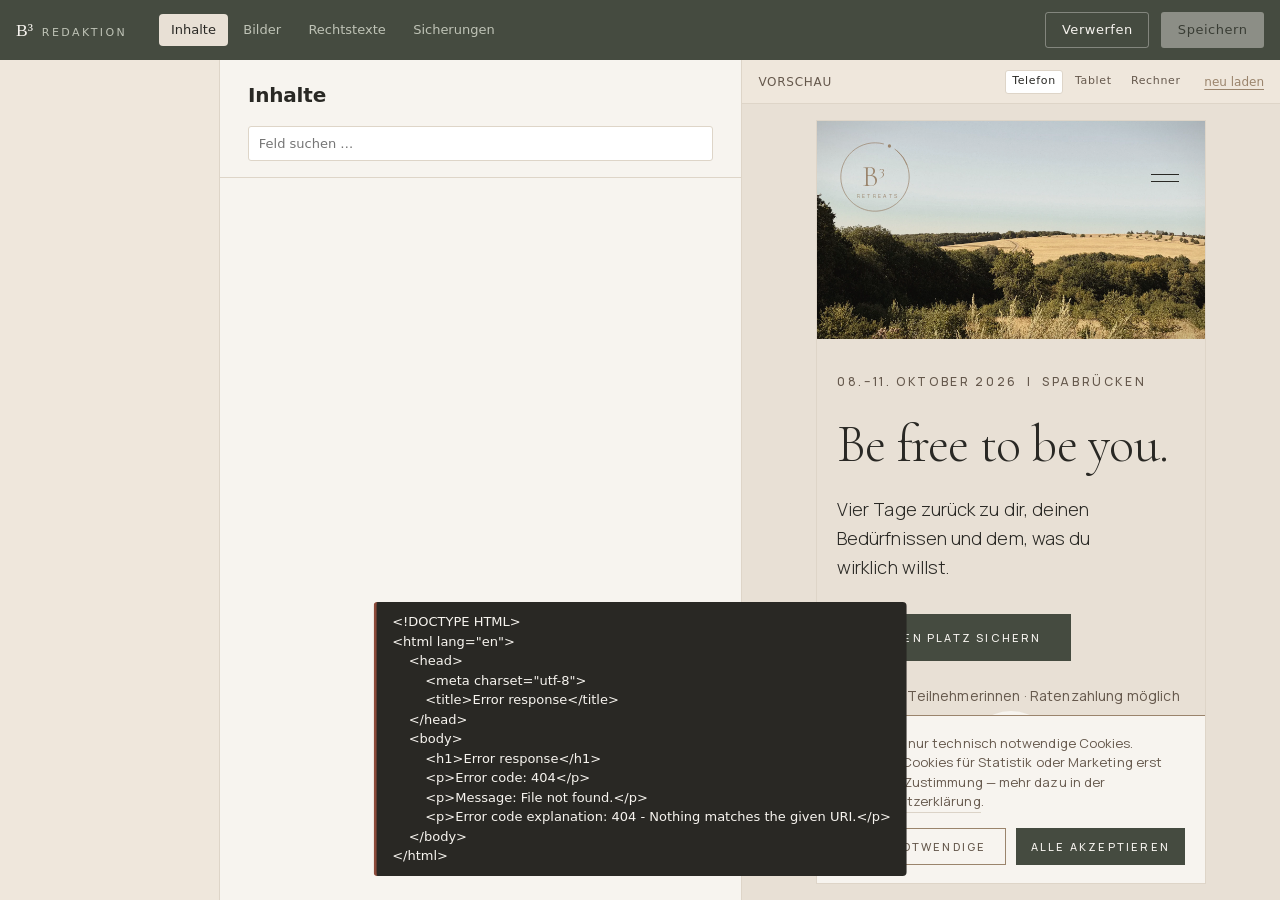
==== admin/index.html @ 3f6e3f67 "fix" ====
<!DOCTYPE html>
<html lang="de">
<head>
<meta charset="utf-8">
<meta name="viewport" content="width=device-width, initial-scale=1">
<meta name="robots" content="noindex, nofollow">
<title>Redaktion — B³ Retreats</title>
<link rel="stylesheet" href="admin.css">
</head>
<body>

<header class="top">
  <div class="top__brand">
    <span class="top__mark">B³</span>
    <span class="top__title">Redaktion</span>
  </div>

  <nav class="tabs" id="tabs" aria-label="Bereiche">
    <button type="button" class="tab is-on" data-tab="inhalt">Inhalte</button>
    <button type="button" class="tab" data-tab="bilder">Bilder</button>
    <button type="button" class="tab" data-tab="recht">Rechtstexte</button>
    <button type="button" class="tab" data-tab="sicherungen">Sicherungen</button>
  </nav>

  <div class="top__actions">
    <span class="state" id="state" role="status" aria-live="polite"></span>
    <button type="button" class="btn btn--ghost" id="reload">Verwerfen</button>
    <button type="button" class="btn btn--primary" id="save" disabled>Speichern</button>
  </div>
</header>

<main class="shell">

  <!-- Inhalte ------------------------------------------------------------- -->
  <section class="pane is-on" id="pane-inhalt">
    <nav class="side" id="side" aria-label="Abschnitte"></nav>

    <div class="work">
      <div class="work__head">
        <h1 id="group-title">Inhalte</h1>
        <p class="hint" id="group-hint"></p>
        <input type="search" id="filter" placeholder="Feld suchen …" aria-label="Feld suchen">
      </div>
      <form class="fields" id="fields" autocomplete="off"></form>
    </div>

    <aside class="preview">
      <div class="preview__bar">
        <span>Vorschau</span>
        <div class="preview__sizes" role="group" aria-label="Breite">
          <button type="button" data-w="390" class="is-on">Telefon</button>
          <button type="button" data-w="820">Tablet</button>
          <button type="button" data-w="1440">Rechner</button>
        </div>
        <button type="button" id="preview-reload" class="linklike">neu laden</button>
      </div>
      <div class="preview__stage">
        <iframe id="preview" title="Vorschau der Startseite" src="../index.html"></iframe>
      </div>
    </aside>
  </section>

  <!-- Bilder -------------------------------------------------------------- -->
  <section class="pane" id="pane-bilder">
    <div class="plain">
      <h1>Bilder</h1>
      <p class="hint">
        Neue Fotos bekommen denselben Farblook wie alle anderen: Lichter zurück,
        wärmerer Weißabgleich, gedämpfter Himmel, Korn und warme Vignette. Ohne
        diesen Schritt fällt ein Bild sofort aus der Tonalität der Seite.
      </p>

      <div class="upload" id="upload">
        <div class="upload__drop" id="drop">
          <p><strong>Foto hierher ziehen</strong> oder <label class="linklike" for="file">auswählen</label></p>
          <input type="file" id="file" accept="image/*" hidden>
        </div>

        <div class="upload__opts">
          <label>Name der Datei
            <input type="text" id="up-name" placeholder="z. B. ort-terrasse">
            <span class="hint">Kleinbuchstaben und Bindestriche, ohne Endung</span>
          </label>
          <label>Bildrolle
            <select id="up-profile"></select>
            <span class="hint">Bestimmt den Farblook — Porträt schont Hauttöne, Außen dämpft den Himmel</span>
          </label>
          <label>Seitenverhältnis
            <select id="up-aspect">
              <option value="0.8">4 : 5 — hoch, für Arkaden und Porträts</option>
              <option value="0.75">3 : 4 — hoch</option>
              <option value="1">1 : 1 — quadratisch</option>
              <option value="1.3333">4 : 3 — quer</option>
              <option value="1.7778">16 : 9 — quer, für Friese</option>
              <option value="2.4">2,4 : 1 — breiter Fries</option>
            </select>
          </label>
          <label>Breite in Pixeln
            <input type="number" id="up-width" value="1000" min="200" max="3000" step="100">
          </label>
          <button type="button" class="btn btn--primary" id="up-go" disabled>Verarbeiten</button>
        </div>
      </div>

      <h2>Im Projekt</h2>
      <div class="gallery" id="gallery"></div>
    </div>
  </section>

  <!-- Rechtstexte --------------------------------------------------------- -->
  <section class="pane" id="pane-recht">
    <div class="plain">
      <h1>Rechtstexte</h1>
      <p class="hint">
        Quelle für Impressum, Datenschutz und AGB. Nach dem Speichern werden die
        drei Seiten neu erzeugt — <code>impressum.html</code>, <code>datenschutz.html</code>
        und <code>agb.html</code> nie von Hand bearbeiten.
      </p>

      <div class="legal-pick">
        <button type="button" class="chip is-on" data-legal="legal.md">legal.md — Impressum und Datenschutz</button>
        <button type="button" class="chip" data-legal="agb.txt">agb.txt — AGB</button>
      </div>

      <textarea id="legal-text" spellcheck="false" aria-label="Rechtstext"></textarea>
      <button type="button" class="btn btn--primary" id="legal-save">Rechtstexte speichern und neu bauen</button>
    </div>
  </section>

  <!-- Sicherungen --------------------------------------------------------- -->
  <section class="pane" id="pane-sicherungen">
    <div class="plain">
      <h1>Sicherungen</h1>
      <p class="hint">
        Vor jedem Speichern legt der Server eine Kopie von <code>content/site.json</code> an.
        Zurückholen ersetzt den heutigen Stand — und wird selbst wieder gesichert,
        ist also umkehrbar.
      </p>
      <div class="backups" id="backups"></div>
    </div>
  </section>

</main>

<div class="toast" id="toast" role="alert" aria-live="assertive" hidden></div>

<script src="admin.js"></script>
</body>
</html>
---- admin/admin.css ----
/* Redaktionsoberflaeche. Eigenes Blatt, nicht das der Seite: hier zaehlt
   Uebersicht, nicht Atmosphaere. Palette und Schrift kommen trotzdem von der
   Seite, damit die Vorschau daneben nicht wie ein Fremdkoerper wirkt. */

:root {
  --olive:      #454B40;
  --olive-deep: #383D34;
  --ink:        #292824;
  --ivory:      #F7F4EF;
  --sand:       #E8E0D5;
  --sand-warm:  #EFE7DC;
  --taupe:      #9A846C;
  --taupe-deep: #65584C;
  --rule:       #DED5C8;
  --sage:       #7D8174;
  --warn:       #8C4A3A;
  --ok:         #4A6B4F;

  --sans: 'Manrope', system-ui, -apple-system, 'Segoe UI', sans-serif;
  --mono: ui-monospace, SFMono-Regular, 'SF Mono', Menlo, monospace;

  --top-h: 60px;
  --ease: cubic-bezier(.22, .61, .36, 1);
}

* { box-sizing: border-box; }

html, body { height: 100%; }

body {
  margin: 0;
  font-family: var(--sans);
  font-size: 14px;
  line-height: 1.5;
  color: var(--ink);
  background: var(--ivory);
  overflow: hidden;
}

h1 { font-size: 1.25rem; font-weight: 600; margin: 0; letter-spacing: -.01em; }
h2 { font-size: .9375rem; font-weight: 600; margin: 2rem 0 .75rem; }
code { font-family: var(--mono); font-size: .8125em; background: var(--sand); padding: .1em .35em; border-radius: 3px; }

.hint { color: var(--taupe-deep); font-size: .8125rem; margin: .25rem 0 0; }

/* --- Kopfleiste ----------------------------------------------------------- */

.top {
  position: fixed;
  inset: 0 0 auto 0;
  z-index: 20;
  height: var(--top-h);
  display: flex;
  align-items: center;
  gap: 1.5rem;
  padding: 0 1rem;
  background: var(--olive);
  color: var(--ivory);
}

.top__brand { display: flex; align-items: baseline; gap: .55rem; }
.top__mark { font-size: 1.1rem; font-weight: 300; font-family: Georgia, serif; }
.top__title { font-size: .6875rem; letter-spacing: .22em; text-transform: uppercase; color: #BFC3B6; }

.tabs { display: flex; gap: .25rem; margin-left: .5rem; }

.tab {
  appearance: none;
  border: 0;
  background: transparent;
  color: #BFC3B6;
  font: inherit;
  font-size: .8125rem;
  padding: .45em .9em;
  border-radius: 4px;
  cursor: pointer;
  transition: background .2s var(--ease), color .2s var(--ease);
}
.tab:hover { color: var(--ivory); background: rgba(247, 244, 239, .08); }
.tab.is-on { color: var(--ink); background: var(--sand); }

.top__actions { margin-left: auto; display: flex; align-items: center; gap: .75rem; }

.state { font-size: .75rem; color: #BFC3B6; min-width: 9ch; text-align: right; }
.state[data-kind="dirty"] { color: #E0C089; }
.state[data-kind="ok"] { color: #A9C4A4; }
.state[data-kind="error"] { color: #E2A99A; }

/* --- Knoepfe -------------------------------------------------------------- */

.btn {
  appearance: none;
  font: inherit;
  font-size: .8125rem;
  letter-spacing: .04em;
  padding: .55em 1.2em;
  border-radius: 3px;
  border: 1px solid transparent;
  cursor: pointer;
  transition: background .2s var(--ease), border-color .2s var(--ease), opacity .2s var(--ease);
}
.btn--primary { background: var(--ivory); color: var(--ink); }
.btn--primary:hover:not(:disabled) { background: #fff; }
.btn--ghost { background: transparent; border-color: rgba(247, 244, 239, .35); color: var(--ivory); }
.btn--ghost:hover { border-color: var(--ivory); }
.btn:disabled { opacity: .4; cursor: default; }

.plain .btn--primary { background: var(--olive); color: var(--ivory); }
.plain .btn--primary:hover:not(:disabled) { background: var(--ink); }

.linklike {
  appearance: none; border: 0; background: none; padding: 0;
  font: inherit; color: var(--taupe); text-decoration: underline;
  text-underline-offset: 3px; cursor: pointer;
}
.linklike:hover { color: var(--ink); }

/* --- Geruest -------------------------------------------------------------- */

.shell { position: fixed; inset: var(--top-h) 0 0 0; }

.pane { display: none; height: 100%; }
.pane.is-on { display: grid; }

#pane-inhalt { grid-template-columns: 220px minmax(360px, 1fr) minmax(320px, 42%); }

.plain {
  height: 100%;
  overflow: auto;
  padding: 2rem 2.5rem 6rem;
  max-width: 900px;
}

/* --- Abschnittsliste ------------------------------------------------------ */

.side {
  overflow: auto;
  border-right: 1px solid var(--rule);
  background: var(--sand-warm);
  padding: .75rem 0 3rem;
}

.side button {
  display: flex;
  align-items: baseline;
  gap: .6rem;
  width: 100%;
  appearance: none;
  border: 0;
  background: none;
  font: inherit;
  font-size: .8125rem;
  text-align: left;
  padding: .55em 1rem;
  cursor: pointer;
  color: var(--taupe-deep);
  border-left: 2px solid transparent;
}
.side button:hover { background: rgba(154, 132, 108, .1); color: var(--ink); }
.side button.is-on { background: var(--ivory); color: var(--ink); border-left-color: var(--taupe); font-weight: 600; }
.side button i { font-style: normal; font-size: .625rem; letter-spacing: .1em; color: var(--taupe); min-width: 1.6ch; }

/* --- Formular ------------------------------------------------------------- */

.work { overflow: auto; border-right: 1px solid var(--rule); }

.work__head {
  position: sticky;
  top: 0;
  z-index: 2;
  background: var(--ivory);
  border-bottom: 1px solid var(--rule);
  padding: 1.25rem 1.75rem 1rem;
}
.work__head #filter {
  margin-top: .75rem;
  width: 100%;
  font: inherit;
  font-size: .8125rem;
  padding: .5em .75em;
  border: 1px solid var(--rule);
  border-radius: 3px;
  background: #fff;
}

.fields { padding: 1.5rem 1.75rem 8rem; display: flex; flex-direction: column; gap: 1.5rem; }

.field { display: flex; flex-direction: column; gap: .35rem; }
.field.is-hidden { display: none; }

.field > label, .upload__opts label > span:first-child { font-size: .75rem; font-weight: 600; letter-spacing: .02em; }

.field input[type="text"],
.field input[type="url"],
.field input[type="number"],
.field textarea,
.field select,
.upload__opts input,
.upload__opts select,
#legal-text {
  font: inherit;
  font-size: .875rem;
  padding: .55em .7em;
  border: 1px solid var(--rule);
  border-radius: 3px;
  background: #fff;
  color: var(--ink);
  width: 100%;
}
.field textarea { min-height: 5.5em; resize: vertical; line-height: 1.55; }
.field[data-type="html"] textarea,
.field[data-type="html"] input { font-family: var(--mono); font-size: .8125rem; }

.field :is(input, textarea, select):focus {
  outline: 2px solid var(--taupe);
  outline-offset: -1px;
  border-color: var(--taupe);
}

.field.is-changed > label::after {
  content: '·  geändert';
  color: var(--taupe);
  font-weight: 400;
  letter-spacing: .02em;
}

/* Bildfeld: Pfad, Vorschaubild, Auswahl */
.imgfield { display: grid; grid-template-columns: 76px 1fr; gap: .75rem; align-items: start; }
.imgfield img {
  width: 76px; height: 76px; object-fit: cover;
  border: 1px solid var(--rule); background: var(--sand); border-radius: 2px;
}
.imgfield__pick { display: flex; gap: .5rem; margin-top: .4rem; }

/* --- Listen --------------------------------------------------------------- */

.list { border: 1px solid var(--rule); border-radius: 4px; background: var(--sand-warm); }
.list__head {
  display: flex; align-items: center; justify-content: space-between;
  padding: .6rem .8rem; border-bottom: 1px solid var(--rule);
}
.list__head strong { font-size: .75rem; letter-spacing: .02em; }

.item { border-bottom: 1px solid var(--rule); }
.item:last-child { border-bottom: 0; }

.item__bar {
  display: flex; align-items: center; gap: .5rem;
  padding: .5rem .8rem; cursor: pointer; background: none; border: 0;
  font: inherit; font-size: .8125rem; width: 100%; text-align: left; color: var(--ink);
}
.item__bar:hover { background: rgba(154, 132, 108, .08); }
.item__bar .num { font-size: .625rem; color: var(--taupe); letter-spacing: .1em; min-width: 2ch; }
.item__bar .caret { margin-left: auto; color: var(--taupe); transition: transform .2s var(--ease); }
.item.is-open .item__bar .caret { transform: rotate(90deg); }

.item__body { display: none; padding: .25rem .8rem 1rem; background: var(--ivory); flex-direction: column; gap: 1rem; }
.item.is-open .item__body { display: flex; }

.item__tools { display: flex; gap: .4rem; margin-top: .25rem; }
.tool {
  appearance: none; border: 1px solid var(--rule); background: #fff;
  font: inherit; font-size: .6875rem; padding: .3em .7em; border-radius: 3px; cursor: pointer; color: var(--taupe-deep);
}
.tool:hover { border-color: var(--taupe); color: var(--ink); }
.tool--del:hover { border-color: var(--warn); color: var(--warn); }

/* --- Vorschau ------------------------------------------------------------- */

.preview { display: flex; flex-direction: column; background: var(--sand); min-width: 0; }

.preview__bar {
  display: flex; align-items: center; gap: 1rem;
  padding: .6rem 1rem; border-bottom: 1px solid var(--rule); background: var(--sand-warm);
  font-size: .75rem; letter-spacing: .06em; text-transform: uppercase; color: var(--taupe-deep);
}
.preview__sizes { display: flex; gap: .25rem; margin-left: auto; }
.preview__sizes button {
  appearance: none; border: 1px solid transparent; background: none; font: inherit;
  font-size: .6875rem; letter-spacing: .06em; padding: .25em .6em; border-radius: 3px; cursor: pointer; color: var(--taupe-deep);
}
.preview__sizes button.is-on { background: #fff; border-color: var(--rule); color: var(--ink); }

.preview__stage { flex: 1; overflow: auto; display: flex; justify-content: center; padding: 1rem; }
.preview iframe { border: 1px solid var(--rule); background: #fff; height: 100%; width: 390px; flex: none; transition: width .25s var(--ease); }

/* --- Bilder --------------------------------------------------------------- */

.upload {
  display: grid; grid-template-columns: 1fr 320px; gap: 1.5rem;
  margin: 1.5rem 0 1rem; align-items: start;
}

.upload__drop {
  border: 1px dashed var(--rule);
  border-radius: 4px;
  background: var(--sand-warm);
  min-height: 190px;
  display: grid;
  place-items: center;
  text-align: center;
  padding: 1rem;
  transition: border-color .2s var(--ease), background .2s var(--ease);
}
.upload__drop.is-over { border-color: var(--taupe); background: var(--sand); }
.upload__drop img { max-width: 100%; max-height: 170px; object-fit: contain; }

.upload__opts { display: flex; flex-direction: column; gap: .9rem; }
.upload__opts label { display: flex; flex-direction: column; gap: .3rem; }

.gallery { display: grid; grid-template-columns: repeat(auto-fill, minmax(140px, 1fr)); gap: 1rem; margin-bottom: 3rem; }
.gallery figure { margin: 0; }
.gallery img { width: 100%; aspect-ratio: 1; object-fit: cover; border: 1px solid var(--rule); background: var(--sand); }
.gallery figcaption { font-size: .6875rem; color: var(--taupe-deep); margin-top: .35rem; word-break: break-all; }

/* --- Rechtstexte ---------------------------------------------------------- */

.legal-pick { display: flex; gap: .5rem; margin: 1.25rem 0 .75rem; }
.chip {
  appearance: none; border: 1px solid var(--rule); background: #fff; font: inherit;
  font-size: .75rem; padding: .4em .9em; border-radius: 3px; cursor: pointer; color: var(--taupe-deep);
}
.chip.is-on { background: var(--olive); border-color: var(--olive); color: var(--ivory); }

#legal-text { font-family: var(--mono); font-size: .8125rem; line-height: 1.6; min-height: 60vh; margin-bottom: 1rem; }

/* --- Sicherungen ---------------------------------------------------------- */

.backups { margin-top: 1.25rem; border-top: 1px solid var(--rule); }
.backup {
  display: flex; align-items: center; gap: 1rem;
  padding: .7rem 0; border-bottom: 1px solid var(--rule);
}
.backup time { font-variant-numeric: tabular-nums; }
.backup .name { font-family: var(--mono); font-size: .75rem; color: var(--taupe-deep); }
.backup .tool { margin-left: auto; }

/* --- Meldung -------------------------------------------------------------- */

.toast {
  position: fixed;
  left: 50%;
  bottom: 1.5rem;
  transform: translateX(-50%);
  z-index: 40;
  max-width: min(680px, 90vw);
  padding: .8em 1.2em;
  border-radius: 4px;
  background: var(--ink);
  color: var(--ivory);
  font-size: .8125rem;
  white-space: pre-wrap;
  box-shadow: none;
  border-left: 3px solid var(--sage);
}
.toast[data-kind="error"] { border-left-color: var(--warn); }
.toast[data-kind="ok"] { border-left-color: var(--ok); }

@media (max-width: 1200px) {
  #pane-inhalt { grid-template-columns: 190px 1fr; }
  .preview { display: none; }
}
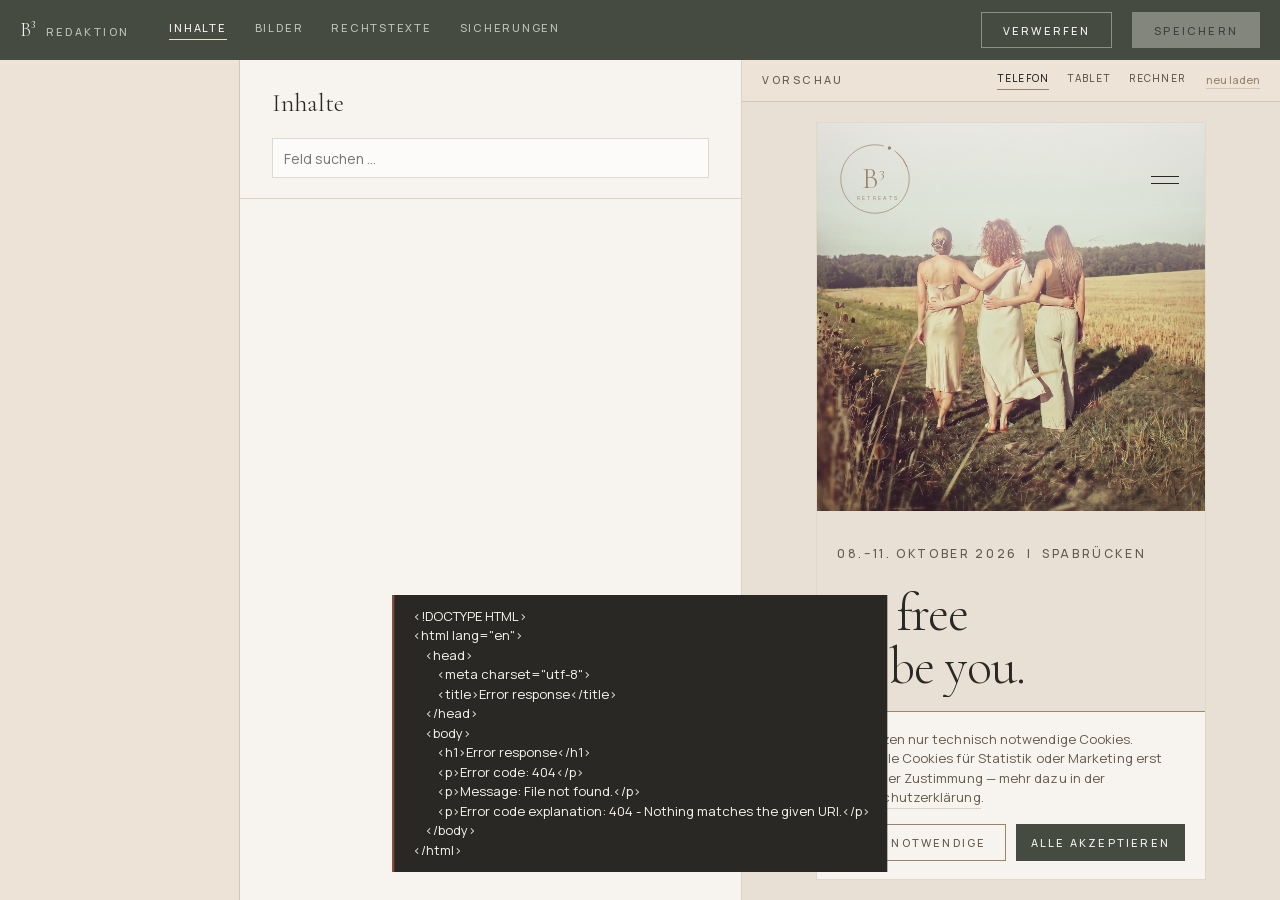
==== commit 9fe77257: "а" ====
--- a/admin/index.html
+++ b/admin/index.html
@@ -114,7 +114,8 @@
       <p class="hint">
         Quelle für Impressum, Datenschutz und AGB. Nach dem Speichern werden die
         drei Seiten neu erzeugt — <code>impressum.html</code>, <code>datenschutz.html</code>
-        und <code>agb.html</code> nie von Hand bearbeiten.
+        und <code>agb.html</code> nie von Hand bearbeiten. Aufrufbar sind sie unter
+        <code>/impressum</code>, <code>/datenschutz</code> und <code>/agb</code>.
       </p>
 
       <div class="legal-pick">
--- a/admin/admin.css
+++ b/admin/admin.css
@@ -1,29 +1,23 @@
-/* Redaktionsoberflaeche. Eigenes Blatt, nicht das der Seite: hier zaehlt
-   Uebersicht, nicht Atmosphaere. Palette und Schrift kommen trotzdem von der
-   Seite, damit die Vorschau daneben nicht wie ein Fremdkoerper wirkt. */
+@import url('../assets/css/fonts.css');
+@import url('../assets/css/tokens.css');
+
+/* ==========================================================================
+   B³ RETREATS — Redaktionsoberflaeche
+   Dieselben Mittel wie die Seite: Haarlinie, Tonwechsel des Grundes, Luft.
+   Keine Schatten, keine Karten, keine abgerundeten Ecken. Rund ist auf dieser
+   Marke ausschliesslich der Kreis — und in einem Formular gibt es keinen.
+   Farbe und Schrift kommen aus tokens.css, damit Formular und Vorschau
+   daneben nicht zwei verschiedene Toene zeigen.
+   ========================================================================== */
 
 :root {
-  --olive:      #454B40;
-  --olive-deep: #383D34;
-  --ink:        #292824;
-  --ivory:      #F7F4EF;
-  --sand:       #E8E0D5;
-  --sand-warm:  #EFE7DC;
-  --taupe:      #9A846C;
-  --taupe-deep: #65584C;
-  --rule:       #DED5C8;
-  --sage:       #7D8174;
-  --warn:       #8C4A3A;
-  --ok:         #4A6B4F;
-
-  --sans: 'Manrope', system-ui, -apple-system, 'Segoe UI', sans-serif;
   --mono: ui-monospace, SFMono-Regular, 'SF Mono', Menlo, monospace;
-
   --top-h: 60px;
-  --ease: cubic-bezier(.22, .61, .36, 1);
-}
-
-* { box-sizing: border-box; }
+  --warn: #8C4A3A;
+  --ok:   #4A6B4F;
+}
+
+*, *::before, *::after { box-sizing: border-box; }
 
 html, body { height: 100%; }
 
@@ -35,13 +29,38 @@
   color: var(--ink);
   background: var(--ivory);
   overflow: hidden;
-}
-
-h1 { font-size: 1.25rem; font-weight: 600; margin: 0; letter-spacing: -.01em; }
-h2 { font-size: .9375rem; font-weight: 600; margin: 2rem 0 .75rem; }
-code { font-family: var(--mono); font-size: .8125em; background: var(--sand); padding: .1em .35em; border-radius: 3px; }
-
-.hint { color: var(--taupe-deep); font-size: .8125rem; margin: .25rem 0 0; }
+  -webkit-font-smoothing: antialiased;
+}
+
+/* Ueberschriften in der Serife wie auf der Seite — die Oberflaeche soll sich
+   anfuehlen wie dieselbe Marke, nicht wie ein fremdes Werkzeug. */
+h1 {
+  font-family: var(--serif);
+  font-weight: 300;
+  font-size: 1.6rem;
+  line-height: 1.15;
+  margin: 0;
+}
+h2 {
+  font-family: var(--serif);
+  font-weight: 300;
+  font-size: 1.3rem;
+  margin: 2.5rem 0 .9rem;
+}
+
+code { font-family: var(--mono); font-size: .8125em; background: var(--sand); padding: .1em .35em; }
+
+.hint { color: var(--taupe-deep); font-size: .8125rem; margin: .3rem 0 0; }
+
+/* Gesperrtes Versal-Label auf einer Haarlinie — das Mittel der Seite. */
+.eyebrow {
+  font-family: var(--sans);
+  font-weight: 500;
+  font-size: .6875rem;
+  letter-spacing: .22em;
+  text-transform: uppercase;
+  color: var(--taupe-deep);
+}
 
 /* --- Kopfleiste ----------------------------------------------------------- */
 
@@ -52,68 +71,107 @@
   height: var(--top-h);
   display: flex;
   align-items: center;
-  gap: 1.5rem;
-  padding: 0 1rem;
+  gap: 1.75rem;
+  padding: 0 1.25rem;
   background: var(--olive);
-  color: var(--ivory);
-}
-
-.top__brand { display: flex; align-items: baseline; gap: .55rem; }
-.top__mark { font-size: 1.1rem; font-weight: 300; font-family: Georgia, serif; }
-.top__title { font-size: .6875rem; letter-spacing: .22em; text-transform: uppercase; color: #BFC3B6; }
-
-.tabs { display: flex; gap: .25rem; margin-left: .5rem; }
-
+  color: var(--ink-invert);
+}
+
+.top__brand { display: flex; align-items: baseline; gap: .6rem; }
+.top__mark { font-family: var(--serif); font-weight: 300; font-size: 1.25rem; }
+.top__title {
+  font-size: .6875rem;
+  font-weight: 500;
+  letter-spacing: .22em;
+  text-transform: uppercase;
+  color: var(--on-olive-mut);
+}
+
+.tabs { display: flex; gap: 1.75rem; margin-left: .75rem; }
+
+/* Reiter ohne Flaeche: aktiv wird durch die Haarlinie darunter markiert,
+   genau wie der Menuepunkt im Kopf der Seite. */
 .tab {
   appearance: none;
   border: 0;
-  background: transparent;
-  color: #BFC3B6;
+  background: none;
+  padding: 0 0 .3em;
   font: inherit;
-  font-size: .8125rem;
-  padding: .45em .9em;
-  border-radius: 4px;
+  font-size: .6875rem;
+  font-weight: 500;
+  letter-spacing: .16em;
+  text-transform: uppercase;
+  color: var(--on-olive-mut);
   cursor: pointer;
-  transition: background .2s var(--ease), color .2s var(--ease);
-}
-.tab:hover { color: var(--ivory); background: rgba(247, 244, 239, .08); }
-.tab.is-on { color: var(--ink); background: var(--sand); }
-
-.top__actions { margin-left: auto; display: flex; align-items: center; gap: .75rem; }
-
-.state { font-size: .75rem; color: #BFC3B6; min-width: 9ch; text-align: right; }
-.state[data-kind="dirty"] { color: #E0C089; }
-.state[data-kind="ok"] { color: #A9C4A4; }
+  border-bottom: 1px solid transparent;
+  transition: color .25s var(--ease), border-color .25s var(--ease);
+}
+.tab:hover { color: var(--ink-invert); }
+.tab.is-on { color: var(--ink-invert); border-bottom-color: var(--sand); }
+
+.top__actions { margin-left: auto; display: flex; align-items: center; gap: 1.25rem; }
+
+.state {
+  font-size: .6875rem;
+  letter-spacing: .12em;
+  text-transform: uppercase;
+  color: var(--on-olive-mut);
+  min-width: 11ch;
+  text-align: right;
+}
+.state[data-kind="dirty"] { color: #D8C08A; }
+.state[data-kind="ok"]    { color: #A9C4A4; }
 .state[data-kind="error"] { color: #E2A99A; }
 
 /* --- Knoepfe -------------------------------------------------------------- */
+/* Wie auf der Seite: eckig, gesperrte Versalien, und die Farbe faehrt als
+   Schleier von unten herein statt umzuspringen. */
 
 .btn {
+  position: relative;
+  z-index: 0;
+  overflow: hidden;
   appearance: none;
-  font: inherit;
-  font-size: .8125rem;
-  letter-spacing: .04em;
-  padding: .55em 1.2em;
-  border-radius: 3px;
   border: 1px solid transparent;
+  border-radius: 0;
+  padding: .85em 1.9em;
+  font-family: var(--sans);
+  font-weight: 500;
+  font-size: .6875rem;
+  letter-spacing: .2em;
+  text-transform: uppercase;
   cursor: pointer;
-  transition: background .2s var(--ease), border-color .2s var(--ease), opacity .2s var(--ease);
-}
+  transition: background-color .3s var(--ease), color .3s var(--ease), border-color .3s var(--ease), opacity .2s var(--ease);
+}
+
+.btn::before {
+  content: '';
+  position: absolute;
+  inset: 0;
+  z-index: -1;
+  transform: translateY(101%);
+  transition: transform .5s var(--ease-soft);
+}
+.btn:hover:not(:disabled)::before { transform: none; }
+
 .btn--primary { background: var(--ivory); color: var(--ink); }
-.btn--primary:hover:not(:disabled) { background: #fff; }
-.btn--ghost { background: transparent; border-color: rgba(247, 244, 239, .35); color: var(--ivory); }
-.btn--ghost:hover { border-color: var(--ivory); }
-.btn:disabled { opacity: .4; cursor: default; }
+.btn--primary::before { background: var(--sand); }
+
+.btn--ghost { background: transparent; border-color: rgba(247, 244, 239, .4); color: var(--ink-invert); }
+.btn--ghost::before { background: rgba(247, 244, 239, .12); }
+
+.btn:disabled { opacity: .35; cursor: default; }
 
 .plain .btn--primary { background: var(--olive); color: var(--ivory); }
-.plain .btn--primary:hover:not(:disabled) { background: var(--ink); }
+.plain .btn--primary::before { background: var(--ink); }
 
 .linklike {
   appearance: none; border: 0; background: none; padding: 0;
-  font: inherit; color: var(--taupe); text-decoration: underline;
-  text-underline-offset: 3px; cursor: pointer;
-}
-.linklike:hover { color: var(--ink); }
+  font: inherit; color: var(--taupe); cursor: pointer;
+  border-bottom: 1px solid var(--rule);
+  transition: color .25s var(--ease), border-color .25s var(--ease);
+}
+.linklike:hover { color: var(--ink); border-bottom-color: var(--rule-strong); }
 
 /* --- Geruest -------------------------------------------------------------- */
 
@@ -122,14 +180,9 @@
 .pane { display: none; height: 100%; }
 .pane.is-on { display: grid; }
 
-#pane-inhalt { grid-template-columns: 220px minmax(360px, 1fr) minmax(320px, 42%); }
-
-.plain {
-  height: 100%;
-  overflow: auto;
-  padding: 2rem 2.5rem 6rem;
-  max-width: 900px;
-}
+#pane-inhalt { grid-template-columns: 240px minmax(360px, 1fr) minmax(320px, 42%); }
+
+.plain { height: 100%; overflow: auto; padding: 2.5rem 3rem 6rem; max-width: 900px; }
 
 /* --- Abschnittsliste ------------------------------------------------------ */
 
@@ -137,28 +190,40 @@
   overflow: auto;
   border-right: 1px solid var(--rule);
   background: var(--sand-warm);
-  padding: .75rem 0 3rem;
+  padding: 1rem 0 3rem;
 }
 
 .side button {
   display: flex;
   align-items: baseline;
-  gap: .6rem;
+  gap: .7rem;
   width: 100%;
   appearance: none;
   border: 0;
+  border-left: 1px solid transparent;
   background: none;
   font: inherit;
   font-size: .8125rem;
   text-align: left;
-  padding: .55em 1rem;
+  padding: .6em 1.25rem;
   cursor: pointer;
   color: var(--taupe-deep);
-  border-left: 2px solid transparent;
-}
-.side button:hover { background: rgba(154, 132, 108, .1); color: var(--ink); }
-.side button.is-on { background: var(--ivory); color: var(--ink); border-left-color: var(--taupe); font-weight: 600; }
-.side button i { font-style: normal; font-size: .625rem; letter-spacing: .1em; color: var(--taupe); min-width: 1.6ch; }
+  transition: background-color .2s var(--ease), color .2s var(--ease);
+}
+.side button:hover { color: var(--ink); }
+.side button.is-on {
+  background: var(--ivory);
+  color: var(--ink);
+  border-left-color: var(--rule-strong);
+}
+.side button i {
+  font-style: normal;
+  font-size: .625rem;
+  font-weight: 500;
+  letter-spacing: .12em;
+  color: var(--taupe);
+  min-width: 2ch;
+}
 
 /* --- Formular ------------------------------------------------------------- */
 
@@ -170,167 +235,195 @@
   z-index: 2;
   background: var(--ivory);
   border-bottom: 1px solid var(--rule);
-  padding: 1.25rem 1.75rem 1rem;
-}
-.work__head #filter {
-  margin-top: .75rem;
-  width: 100%;
-  font: inherit;
-  font-size: .8125rem;
-  padding: .5em .75em;
+  padding: 1.75rem 2rem 1.25rem;
+}
+.work__head #filter { margin-top: 1rem; width: 100%; }
+
+.fields { padding: 2rem 2rem 8rem; display: flex; flex-direction: column; gap: 1.75rem; }
+
+.field { display: flex; flex-direction: column; gap: .4rem; }
+.field.is-hidden { display: none; }
+
+.field > label {
+  font-size: .6875rem;
+  font-weight: 500;
+  letter-spacing: .12em;
+  text-transform: uppercase;
+  color: var(--taupe-deep);
+}
+
+.upload__opts label > span:first-child,
+.upload__opts label {
+  font-size: .6875rem;
+  font-weight: 500;
+  letter-spacing: .12em;
+  text-transform: uppercase;
+  color: var(--taupe-deep);
+}
+
+/* Eingaben ohne Kasten-Gefuehl: Haarlinie, heller Grund, keine Ecken. */
+input[type="text"], input[type="url"], input[type="number"], input[type="search"],
+textarea, select {
+  font-family: var(--sans);
+  font-size: .875rem;
+  line-height: 1.5;
+  padding: .6em .75em;
   border: 1px solid var(--rule);
-  border-radius: 3px;
-  background: #fff;
-}
-
-.fields { padding: 1.5rem 1.75rem 8rem; display: flex; flex-direction: column; gap: 1.5rem; }
-
-.field { display: flex; flex-direction: column; gap: .35rem; }
-.field.is-hidden { display: none; }
-
-.field > label, .upload__opts label > span:first-child { font-size: .75rem; font-weight: 600; letter-spacing: .02em; }
-
-.field input[type="text"],
-.field input[type="url"],
-.field input[type="number"],
-.field textarea,
-.field select,
-.upload__opts input,
-.upload__opts select,
-#legal-text {
-  font: inherit;
-  font-size: .875rem;
-  padding: .55em .7em;
-  border: 1px solid var(--rule);
-  border-radius: 3px;
-  background: #fff;
+  border-radius: 0;
+  background: var(--white);
   color: var(--ink);
   width: 100%;
-}
-.field textarea { min-height: 5.5em; resize: vertical; line-height: 1.55; }
-.field[data-type="html"] textarea,
-.field[data-type="html"] input { font-family: var(--mono); font-size: .8125rem; }
-
-.field :is(input, textarea, select):focus {
-  outline: 2px solid var(--taupe);
+  transition: border-color .2s var(--ease);
+}
+textarea { min-height: 5.5em; resize: vertical; }
+select { appearance: none; background-image: none; }
+
+.field[data-type="html"] :is(textarea, input) { font-family: var(--mono); font-size: .8125rem; }
+
+:is(input, textarea, select):focus {
+  outline: 1px solid var(--rule-strong);
   outline-offset: -1px;
-  border-color: var(--taupe);
+  border-color: var(--rule-strong);
 }
 
 .field.is-changed > label::after {
-  content: '·  geändert';
+  content: ' · geändert';
+  letter-spacing: .04em;
+  text-transform: none;
   color: var(--taupe);
-  font-weight: 400;
-  letter-spacing: .02em;
-}
-
-/* Bildfeld: Pfad, Vorschaubild, Auswahl */
-.imgfield { display: grid; grid-template-columns: 76px 1fr; gap: .75rem; align-items: start; }
-.imgfield img {
-  width: 76px; height: 76px; object-fit: cover;
-  border: 1px solid var(--rule); background: var(--sand); border-radius: 2px;
-}
-.imgfield__pick { display: flex; gap: .5rem; margin-top: .4rem; }
+}
+
+.imgfield { display: grid; grid-template-columns: 84px 1fr; gap: .9rem; align-items: start; }
+.imgfield img { width: 84px; height: 84px; object-fit: cover; border: 1px solid var(--rule); background: var(--sand); }
+.imgfield__pick { margin-top: .45rem; }
 
 /* --- Listen --------------------------------------------------------------- */
-
-.list { border: 1px solid var(--rule); border-radius: 4px; background: var(--sand-warm); }
+/* Keine Karte, kein Rahmen: der Block hebt sich durch den waermeren Grund ab. */
+
+.list { background: var(--sand-warm); border-top: 1px solid var(--rule); }
+
 .list__head {
   display: flex; align-items: center; justify-content: space-between;
-  padding: .6rem .8rem; border-bottom: 1px solid var(--rule);
-}
-.list__head strong { font-size: .75rem; letter-spacing: .02em; }
-
-.item { border-bottom: 1px solid var(--rule); }
-.item:last-child { border-bottom: 0; }
+  padding: .7rem .9rem; border-bottom: 1px solid var(--rule);
+}
+.list__head strong {
+  font-size: .625rem; font-weight: 500; letter-spacing: .16em;
+  text-transform: uppercase; color: var(--taupe-deep);
+}
+
+.item + .item { border-top: 1px solid var(--rule); }
 
 .item__bar {
-  display: flex; align-items: center; gap: .5rem;
-  padding: .5rem .8rem; cursor: pointer; background: none; border: 0;
-  font: inherit; font-size: .8125rem; width: 100%; text-align: left; color: var(--ink);
-}
-.item__bar:hover { background: rgba(154, 132, 108, .08); }
-.item__bar .num { font-size: .625rem; color: var(--taupe); letter-spacing: .1em; min-width: 2ch; }
-.item__bar .caret { margin-left: auto; color: var(--taupe); transition: transform .2s var(--ease); }
+  display: flex; align-items: center; gap: .6rem;
+  width: 100%; padding: .6rem .9rem;
+  appearance: none; border: 0; background: none; cursor: pointer;
+  font: inherit; font-size: .8125rem; text-align: left; color: var(--ink);
+  transition: color .2s var(--ease);
+}
+.item__bar:hover { color: var(--taupe-deep); }
+.item__bar .num {
+  font-size: .625rem; font-weight: 500; letter-spacing: .12em;
+  color: var(--taupe); min-width: 2ch;
+}
+.item__bar .caret { margin-left: auto; color: var(--taupe); transition: transform .25s var(--ease); }
 .item.is-open .item__bar .caret { transform: rotate(90deg); }
 
-.item__body { display: none; padding: .25rem .8rem 1rem; background: var(--ivory); flex-direction: column; gap: 1rem; }
+.item__body {
+  display: none;
+  padding: .5rem .9rem 1.4rem;
+  background: var(--ivory);
+  flex-direction: column;
+  gap: 1.25rem;
+}
 .item.is-open .item__body { display: flex; }
 
-.item__tools { display: flex; gap: .4rem; margin-top: .25rem; }
+.item__tools { display: flex; gap: 1.25rem; margin-top: .4rem; }
+
+/* Werkzeuge sind Text auf einer Haarlinie, keine Knoepfe — sie sollen im
+   Formular nicht lauter sein als der Inhalt. */
 .tool {
-  appearance: none; border: 1px solid var(--rule); background: #fff;
-  font: inherit; font-size: .6875rem; padding: .3em .7em; border-radius: 3px; cursor: pointer; color: var(--taupe-deep);
-}
-.tool:hover { border-color: var(--taupe); color: var(--ink); }
-.tool--del:hover { border-color: var(--warn); color: var(--warn); }
+  appearance: none; border: 0; background: none; padding: 0 0 .2em;
+  font: inherit; font-size: .6875rem; letter-spacing: .1em;
+  text-transform: uppercase; color: var(--taupe-deep); cursor: pointer;
+  border-bottom: 1px solid var(--rule);
+  transition: color .2s var(--ease), border-color .2s var(--ease);
+}
+.tool:hover { color: var(--ink); border-bottom-color: var(--rule-strong); }
+.tool--del:hover { color: var(--warn); border-bottom-color: var(--warn); }
 
 /* --- Vorschau ------------------------------------------------------------- */
 
 .preview { display: flex; flex-direction: column; background: var(--sand); min-width: 0; }
 
 .preview__bar {
-  display: flex; align-items: center; gap: 1rem;
-  padding: .6rem 1rem; border-bottom: 1px solid var(--rule); background: var(--sand-warm);
-  font-size: .75rem; letter-spacing: .06em; text-transform: uppercase; color: var(--taupe-deep);
-}
-.preview__sizes { display: flex; gap: .25rem; margin-left: auto; }
+  display: flex; align-items: center; gap: 1.25rem;
+  padding: .7rem 1.25rem;
+  border-bottom: 1px solid var(--rule);
+  background: var(--sand-warm);
+  font-size: .6875rem; font-weight: 500; letter-spacing: .22em;
+  text-transform: uppercase; color: var(--taupe-deep);
+}
+.preview__sizes { display: flex; gap: 1.1rem; margin-left: auto; }
 .preview__sizes button {
-  appearance: none; border: 1px solid transparent; background: none; font: inherit;
-  font-size: .6875rem; letter-spacing: .06em; padding: .25em .6em; border-radius: 3px; cursor: pointer; color: var(--taupe-deep);
-}
-.preview__sizes button.is-on { background: #fff; border-color: var(--rule); color: var(--ink); }
-
-.preview__stage { flex: 1; overflow: auto; display: flex; justify-content: center; padding: 1rem; }
-.preview iframe { border: 1px solid var(--rule); background: #fff; height: 100%; width: 390px; flex: none; transition: width .25s var(--ease); }
+  appearance: none; border: 0; background: none; padding: 0 0 .25em;
+  font: inherit; font-size: .625rem; letter-spacing: .12em; text-transform: uppercase;
+  color: var(--taupe-deep); cursor: pointer;
+  border-bottom: 1px solid transparent;
+  transition: color .2s var(--ease), border-color .2s var(--ease);
+}
+.preview__sizes button.is-on { color: var(--ink); border-bottom-color: var(--rule-strong); }
+
+.preview__stage { flex: 1; overflow: auto; display: flex; justify-content: center; padding: 1.25rem; }
+.preview iframe {
+  border: 1px solid var(--rule);
+  background: var(--white);
+  height: 100%;
+  width: 390px;
+  flex: none;
+  transition: width .3s var(--ease);
+}
 
 /* --- Bilder --------------------------------------------------------------- */
 
-.upload {
-  display: grid; grid-template-columns: 1fr 320px; gap: 1.5rem;
-  margin: 1.5rem 0 1rem; align-items: start;
-}
+.upload { display: grid; grid-template-columns: 1fr 330px; gap: 2rem; margin: 2rem 0 1rem; align-items: start; }
 
 .upload__drop {
-  border: 1px dashed var(--rule);
-  border-radius: 4px;
+  border: 1px dashed var(--rule-strong);
   background: var(--sand-warm);
-  min-height: 190px;
-  display: grid;
-  place-items: center;
-  text-align: center;
-  padding: 1rem;
-  transition: border-color .2s var(--ease), background .2s var(--ease);
-}
-.upload__drop.is-over { border-color: var(--taupe); background: var(--sand); }
-.upload__drop img { max-width: 100%; max-height: 170px; object-fit: contain; }
-
-.upload__opts { display: flex; flex-direction: column; gap: .9rem; }
-.upload__opts label { display: flex; flex-direction: column; gap: .3rem; }
-
-.gallery { display: grid; grid-template-columns: repeat(auto-fill, minmax(140px, 1fr)); gap: 1rem; margin-bottom: 3rem; }
+  min-height: 200px;
+  display: grid; place-items: center; text-align: center; padding: 1.25rem;
+  transition: background-color .2s var(--ease);
+}
+.upload__drop.is-over { background: var(--sand); }
+.upload__drop img { max-width: 100%; max-height: 180px; object-fit: contain; }
+
+.upload__opts { display: flex; flex-direction: column; gap: 1.1rem; }
+.upload__opts label { display: flex; flex-direction: column; gap: .35rem; }
+.upload__opts .hint { text-transform: none; letter-spacing: 0; font-weight: 400; }
+
+.gallery { display: grid; grid-template-columns: repeat(auto-fill, minmax(150px, 1fr)); gap: 1.25rem; margin-bottom: 3rem; }
 .gallery figure { margin: 0; }
 .gallery img { width: 100%; aspect-ratio: 1; object-fit: cover; border: 1px solid var(--rule); background: var(--sand); }
-.gallery figcaption { font-size: .6875rem; color: var(--taupe-deep); margin-top: .35rem; word-break: break-all; }
+.gallery figcaption { font-size: .6875rem; color: var(--taupe-deep); margin-top: .45rem; word-break: break-all; }
 
 /* --- Rechtstexte ---------------------------------------------------------- */
 
-.legal-pick { display: flex; gap: .5rem; margin: 1.25rem 0 .75rem; }
+.legal-pick { display: flex; gap: 1.75rem; margin: 1.75rem 0 1rem; }
 .chip {
-  appearance: none; border: 1px solid var(--rule); background: #fff; font: inherit;
-  font-size: .75rem; padding: .4em .9em; border-radius: 3px; cursor: pointer; color: var(--taupe-deep);
-}
-.chip.is-on { background: var(--olive); border-color: var(--olive); color: var(--ivory); }
-
-#legal-text { font-family: var(--mono); font-size: .8125rem; line-height: 1.6; min-height: 60vh; margin-bottom: 1rem; }
+  appearance: none; border: 0; background: none; padding: 0 0 .3em;
+  font: inherit; font-size: .6875rem; font-weight: 500; letter-spacing: .12em;
+  text-transform: uppercase; color: var(--taupe-deep); cursor: pointer;
+  border-bottom: 1px solid var(--rule);
+  transition: color .2s var(--ease), border-color .2s var(--ease);
+}
+.chip.is-on { color: var(--ink); border-bottom-color: var(--rule-strong); }
+
+#legal-text { font-family: var(--mono); font-size: .8125rem; line-height: 1.65; min-height: 60vh; margin-bottom: 1.25rem; }
 
 /* --- Sicherungen ---------------------------------------------------------- */
 
-.backups { margin-top: 1.25rem; border-top: 1px solid var(--rule); }
-.backup {
-  display: flex; align-items: center; gap: 1rem;
-  padding: .7rem 0; border-bottom: 1px solid var(--rule);
-}
+.backups { margin-top: 1.5rem; border-top: 1px solid var(--rule); }
+.backup { display: flex; align-items: center; gap: 1.25rem; padding: .8rem 0; border-bottom: 1px solid var(--rule); }
 .backup time { font-variant-numeric: tabular-nums; }
 .backup .name { font-family: var(--mono); font-size: .75rem; color: var(--taupe-deep); }
 .backup .tool { margin-left: auto; }
@@ -340,23 +433,21 @@
 .toast {
   position: fixed;
   left: 50%;
-  bottom: 1.5rem;
+  bottom: 1.75rem;
   transform: translateX(-50%);
   z-index: 40;
   max-width: min(680px, 90vw);
-  padding: .8em 1.2em;
-  border-radius: 4px;
+  padding: .9em 1.4em;
   background: var(--ink);
   color: var(--ivory);
   font-size: .8125rem;
   white-space: pre-wrap;
-  box-shadow: none;
-  border-left: 3px solid var(--sage);
+  border-left: 2px solid var(--sage);
 }
 .toast[data-kind="error"] { border-left-color: var(--warn); }
 .toast[data-kind="ok"] { border-left-color: var(--ok); }
 
 @media (max-width: 1200px) {
-  #pane-inhalt { grid-template-columns: 190px 1fr; }
+  #pane-inhalt { grid-template-columns: 210px 1fr; }
   .preview { display: none; }
 }
